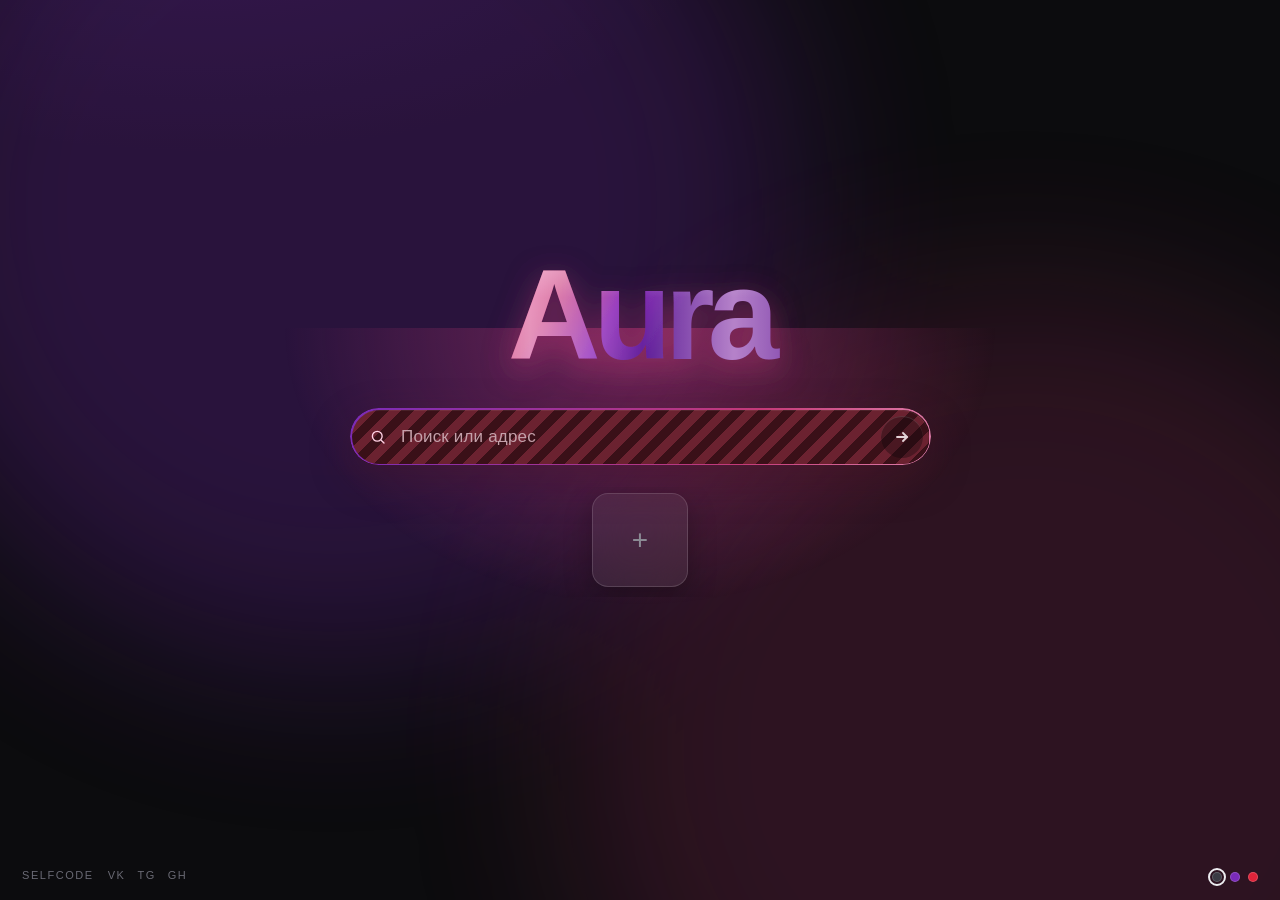
==== welcome/index.html @ 6e11dd0b "source: Aura overlay, policies, vault, launcher; README why+verify" ====
<!DOCTYPE html>
<html lang="ru">
<head>
  <meta charset="utf-8">
  <meta name="color-scheme" content="dark">
  <meta name="referrer" content="no-referrer">
  <meta http-equiv="Content-Security-Policy" content="default-src 'self'; script-src 'self'; style-src 'self'; img-src 'self' data: https:; connect-src 'none'; form-action https://duckduckgo.com; frame-ancestors 'none'; base-uri 'self'; object-src 'none'">
  <title>Aura</title>
  <link rel="stylesheet" href="welcome.css">
</head>
<body class="tab hud" data-scene="void" data-aurora="1" data-bg="0" data-bg-mode="cover">
  <div class="bg-photo" id="bg-photo" aria-hidden="true"></div>
  <div class="bg-aurora" aria-hidden="true"></div>
  <div class="hud-stage">
    <div class="brand">
      <h1 class="aura-word">
        <svg viewBox="0 0 560 180" width="560" height="180" role="img" aria-label="Aura">
          <defs>
            <linearGradient id="auraGrad" gradientUnits="userSpaceOnUse" x1="40" y1="20" x2="280" y2="160" spreadMethod="pad">
              <stop offset="0" stop-color="#ff8ab4"/>
              <stop offset="0.28" stop-color="#f04a86"/>
              <stop offset="0.55" stop-color="#c43a78"/>
              <stop offset="0.78" stop-color="#8a2bb8"/>
              <stop offset="1" stop-color="#5b1d96"/>
            </linearGradient>
            <linearGradient id="auraFlow" gradientUnits="userSpaceOnUse" x1="0" y1="0" x2="220" y2="0" spreadMethod="repeat">
              <stop offset="0" stop-color="#ffd0e4" stop-opacity="0"/>
              <stop offset="0.45" stop-color="#ffd0e4" stop-opacity="0.55"/>
              <stop offset="1" stop-color="#ffd0e4" stop-opacity="0"/>
              <animate attributeName="x1" values="-220;340" dur="4.2s" repeatCount="indefinite"/>
              <animate attributeName="x2" values="0;560" dur="4.2s" repeatCount="indefinite"/>
            </linearGradient>
            <linearGradient id="auraSheen" x1="0" y1="0" x2="0" y2="1">
              <stop offset="0" stop-color="#ffffff" stop-opacity="0.42"/>
              <stop offset="0.38" stop-color="#ffffff" stop-opacity="0"/>
            </linearGradient>
            <filter id="auraGlow" x="-25%" y="-30%" width="150%" height="180%">
              <feDropShadow dx="0" dy="10" stdDeviation="16" flood-color="#c43a78" flood-opacity="0.55"/>
            </filter>
          </defs>
          <text x="280" y="138" text-anchor="middle" font-size="138" font-weight="780" font-family="Segoe UI Variable Display, Segoe UI Variable, Segoe UI, sans-serif" fill="url(#auraGrad)" letter-spacing="-7.5" filter="url(#auraGlow)">Aura</text>
          <text class="aura-flow" x="280" y="138" text-anchor="middle" font-size="138" font-weight="780" font-family="Segoe UI Variable Display, Segoe UI Variable, Segoe UI, sans-serif" fill="url(#auraFlow)" letter-spacing="-7.5">Aura</text>
          <text x="280" y="138" text-anchor="middle" font-size="138" font-weight="780" font-family="Segoe UI Variable Display, Segoe UI Variable, Segoe UI, sans-serif" fill="url(#auraSheen)" letter-spacing="-7.5">Aura</text>
        </svg>
      </h1>
    </div>
    <form class="search" action="https://duckduckgo.com/" method="get" referrerpolicy="no-referrer">
      <span class="search-icon" aria-hidden="true">
        <svg viewBox="0 0 24 24" width="18" height="18" fill="none" stroke="currentColor" stroke-width="1.8" stroke-linecap="round" stroke-linejoin="round">
          <circle cx="11" cy="11" r="6.5"/>
          <path d="M16.2 16.2 20 20"/>
        </svg>
      </span>
      <input type="search" name="q" placeholder="Поиск или адрес" autofocus autocomplete="off" spellcheck="false" inputmode="search">
      <button type="submit" aria-label="Найти">
        <svg viewBox="0 0 16 16" width="16" height="16" fill="none" stroke="currentColor" stroke-width="1.8" stroke-linecap="round" stroke-linejoin="round">
          <path d="M3 8h10"/>
          <path d="m9 4 4 4-4 4"/>
        </svg>
      </button>
    </form>
    <div id="pins" class="pins" aria-label="Закреплённые сайты"></div>
  </div>
  <footer class="dev">
    <span>SelfCode</span>
    <nav>
      <a href="https://vk.com/selfcode_dev" rel="noreferrer noopener">VK</a>
      <a href="https://t.me/selfcode_dev" rel="noreferrer noopener">TG</a>
      <a href="https://github.com/SelfC0de" rel="noreferrer noopener">GH</a>
    </nav>
  </footer>
  <div class="scenes" id="scenes" title="Сцена">
    <button type="button" data-scene="void" aria-label="Void"></button>
    <button type="button" data-scene="neon" aria-label="Neon"></button>
    <button type="button" data-scene="ember" aria-label="Ember"></button>
  </div>
  <div id="cmd" class="cmd" hidden>
    <button type="button" data-act="pin">Новый пин</button>
    <button type="button" data-act="reset-bg">Сбросить фон</button>
    <button type="button" data-act="settings">Настройки</button>
  </div>
  <div id="sheet" class="sheet" hidden>
    <div class="sheet-card">
      <header>
        <span>Стартовая</span>
        <button type="button" class="sheet-x" id="sheet-x" aria-label="Закрыть">×</button>
      </header>
      <label class="row">
        <span>Aurora-фон</span>
        <input type="checkbox" id="opt-aurora">
      </label>
      <div class="row col">
        <span>Сцена</span>
        <div class="seg" id="opt-scene">
          <button type="button" data-scene="void">Void</button>
          <button type="button" data-scene="neon">Neon</button>
          <button type="button" data-scene="ember">Ember</button>
        </div>
      </div>
      <div class="row col">
        <span>Своя картинка</span>
        <div class="bg-actions">
          <button type="button" id="opt-bg-pick">Выбрать файл</button>
          <button type="button" id="opt-bg-clear">Убрать</button>
        </div>
      </div>
      <div class="row col">
        <span>Как класть</span>
        <div class="seg" id="opt-bg-mode">
          <button type="button" data-mode="cover">Растянуть</button>
          <button type="button" data-mode="repeat">Замостить</button>
        </div>
      </div>
    </div>
  </div>
  <input id="bg-file" type="file" accept="image/*" hidden>
  <script src="welcome.js" defer></script>
</body>
</html>
---- welcome/welcome.css ----
:root {
  --bg: #0c0c0e;
  --card: #16161b;
  --line: #2c2c34;
  --text: #ececf0;
  --muted: #8b8b94;
  --accent: #c43a78;
  --violet: #7a2bb8;
  --red: #e0243a;
  --green: #3dff6a;
}
* { box-sizing: border-box; margin: 0; padding: 0; }
html, body {
  width: 100%;
  min-width: 100%;
  height: 100%;
  min-height: 100vh;
  margin: 0;
  background: var(--bg);
  color: var(--text);
  font: 15px/1.45 "Segoe UI Variable", "Segoe UI", sans-serif;
  -webkit-font-smoothing: antialiased;
}
body.tab {
  display: flex;
  flex-direction: column;
  align-items: center;
  justify-content: center;
  width: 100%;
  min-height: 100vh;
  padding: 48px 24px 120px;
  background:
    radial-gradient(1100px 520px at 18% -8%, rgba(122, 43, 184, .28), transparent 58%),
    radial-gradient(900px 480px at 92% 108%, rgba(224, 36, 58, .16), transparent 52%),
    var(--bg);
}
body.hud[data-scene="void"] {
  background:
    radial-gradient(900px 420px at 16% -10%, rgba(90, 40, 140, .18), transparent 58%),
    var(--bg);
}
body.hud[data-scene="neon"] {
  background:
    radial-gradient(1100px 520px at 18% -8%, rgba(122, 43, 184, .42), transparent 58%),
    radial-gradient(800px 460px at 92% 108%, rgba(0, 220, 255, .12), transparent 52%),
    var(--bg);
}
body.hud[data-scene="ember"] {
  background:
    radial-gradient(1000px 480px at 80% 110%, rgba(224, 36, 58, .32), transparent 55%),
    radial-gradient(700px 360px at 12% -6%, rgba(196, 58, 120, .22), transparent 50%),
    var(--bg);
}
.bg-photo,
.bg-aurora {
  position: fixed;
  inset: 0;
  pointer-events: none;
  z-index: 0;
}
.bg-photo {
  display: none;
  background-position: center;
}
body.hud[data-bg="1"] .bg-photo { display: block; }
body.hud[data-bg-mode="cover"] .bg-photo {
  background-size: cover;
  background-repeat: no-repeat;
}
body.hud[data-bg-mode="repeat"] .bg-photo {
  background-size: auto;
  background-repeat: repeat;
}
body.hud[data-bg="1"] .bg-photo::after {
  content: "";
  position: absolute;
  inset: 0;
  background: rgba(8, 8, 10, .46);
}
.bg-aurora { display: none; overflow: hidden; }
body.hud[data-aurora="1"] .bg-aurora { display: block; }
.bg-aurora::before,
.bg-aurora::after {
  content: "";
  position: absolute;
  width: 72vmax;
  height: 72vmax;
  border-radius: 50%;
  filter: blur(90px);
  opacity: .85;
  animation: aurora-drift 26s ease-in-out infinite;
}
.bg-aurora::before {
  top: -20vmax;
  left: -10vmax;
  background: rgba(122, 43, 184, .32);
}
.bg-aurora::after {
  right: -16vmax;
  bottom: -24vmax;
  background: rgba(196, 58, 120, .22);
  animation-delay: -9s;
}
body.hud[data-scene="neon"] .bg-aurora::before { background: rgba(160, 60, 255, .38); }
body.hud[data-scene="neon"] .bg-aurora::after { background: rgba(0, 210, 255, .18); }
body.hud[data-scene="ember"] .bg-aurora::before { background: rgba(224, 36, 58, .28); }
body.hud[data-scene="ember"] .bg-aurora::after { background: rgba(255, 140, 40, .16); }
@keyframes aurora-drift {
  0%, 100% { transform: translate(0, 0) scale(1); }
  50% { transform: translate(8%, -6%) scale(1.12); }
}
@media (prefers-reduced-motion: reduce) {
  .bg-aurora::before, .bg-aurora::after { animation: none; }
}
body.hud .hud-stage {
  position: relative;
  z-index: 1;
  width: min(760px, 100%);
  display: flex;
  flex-direction: column;
  align-items: center;
}
body.hud .brand {
  position: relative;
  margin-bottom: 10px;
}
body.hud .brand::after {
  content: "";
  position: absolute;
  left: 50%;
  top: 58%;
  width: 720px;
  height: 280px;
  transform: translateX(-50%);
  background: radial-gradient(ellipse at 50% 0%, rgba(196, 58, 120, .46), transparent 70%);
  pointer-events: none;
  z-index: 0;
}
body.hud .aura-word {
  display: block;
  margin: 0;
  font-size: 0;
  line-height: 0;
  background: none;
  color: inherit;
  filter: none;
}
body.hud .aura-word svg {
  display: block;
  width: min(520px, 88vw);
  height: auto;
  overflow: visible;
  position: relative;
  z-index: 1;
}
body.hud .aura-word svg .aura-flow {
  mix-blend-mode: screen;
}
@media (prefers-reduced-motion: reduce) {
  body.hud .aura-word animate { display: none; }
}
body.hud .search {
  position: relative;
  z-index: 1;
  isolation: isolate;
  max-width: 580px;
  margin-bottom: 22px;
  background-color: #4a1520;
  background-image: repeating-linear-gradient(
    135deg,
    #3a1018 0px,
    #3a1018 9px,
    #6b2230 9px,
    #6b2230 18px
  );
  border: 1px solid #2a0c12;
  box-shadow:
    inset 0 1px 0 rgba(255, 220, 230, .08),
    0 14px 40px rgba(74, 21, 32, .35);
}
body.hud .search::before {
  content: "";
  position: absolute;
  inset: -1.5px;
  border-radius: inherit;
  padding: 1.5px;
  background: linear-gradient(110deg, #7a2bb8, #c43a78, #ffd0e4, #e0243a, #7a2bb8);
  background-size: 280% 100%;
  pointer-events: none;
  opacity: 0;
  z-index: -1;
  -webkit-mask:
    linear-gradient(#000 0 0) content-box,
    linear-gradient(#000 0 0);
  -webkit-mask-composite: xor;
  mask:
    linear-gradient(#000 0 0) content-box,
    linear-gradient(#000 0 0);
  mask-composite: exclude;
  transition: opacity .18s ease;
}
body.hud .search:focus-within::before {
  opacity: 1;
  animation: search-run 2.4s linear infinite;
}
@keyframes search-run {
  0% { background-position: 0% 50%; }
  100% { background-position: 200% 50%; }
}
@media (prefers-reduced-motion: reduce) {
  body.hud .search:focus-within::before { animation: none; }
}
body.hud .pins {
  width: 100%;
  max-width: 720px;
  display: flex;
  flex-wrap: nowrap;
  justify-content: center;
  align-items: stretch;
  gap: 10px;
  overflow-x: auto;
  padding: 6px 4px 10px;
}
.pin-slot {
  position: relative;
  flex: 0 0 96px;
  width: 96px;
  min-height: 92px;
  border-radius: 16px;
  background: rgba(255, 255, 255, .07);
  border: 1px solid rgba(255, 255, 255, .14);
  box-shadow: 0 10px 28px rgba(0, 0, 0, .28);
  backdrop-filter: blur(18px);
  -webkit-backdrop-filter: blur(18px);
  overflow: visible;
}
.pin-slot.empty .pin-add,
.pin-slot.filled .pin-go {
  display: flex;
  flex-direction: column;
  align-items: center;
  justify-content: center;
  gap: 8px;
  width: 100%;
  height: 100%;
  min-height: 92px;
  border: 0;
  background: transparent;
  color: var(--muted);
  text-decoration: none;
  cursor: pointer;
}
.pin-add {
  font: 320 28px/1 "Segoe UI Variable", "Segoe UI", sans-serif;
  color: #6a6a74;
}
.pin-slot.empty:hover {
  border-color: rgba(196, 58, 120, .45);
}
.pin-slot.empty:hover .pin-add { color: var(--text); }
.pin-slot.filled:hover {
  border-color: var(--accent);
  transform: translateY(-1px);
}
.pin-ico {
  position: relative;
  width: 36px;
  height: 36px;
  border-radius: 12px;
  display: grid;
  place-items: center;
  background: rgba(255, 255, 255, .1);
  color: #fff;
  font: 650 14px/1 "Segoe UI Variable", "Segoe UI", sans-serif;
  overflow: hidden;
}
.pin-ico img {
  position: absolute;
  inset: 0;
  width: 100%;
  height: 100%;
  object-fit: cover;
  display: none;
}
.pin-ico.has-img img { display: block; }
.pin-ico.has-img .pin-glyph { display: none; }
.pin-title {
  max-width: 90%;
  color: var(--text);
  font-size: 12px;
  letter-spacing: .02em;
  white-space: nowrap;
  overflow: hidden;
  text-overflow: ellipsis;
}
.pin-del {
  position: absolute;
  top: 6px;
  right: 6px;
  z-index: 2;
  width: 24px;
  height: 24px;
  display: none;
  place-items: center;
  border: 0;
  border-radius: 8px;
  background: rgba(12, 12, 14, .82);
  color: #c8c8d0;
  cursor: pointer;
}
.pin-slot.filled:hover .pin-del { display: grid; }
.pin-del:hover { color: #fff; background: #e0243a; }
.pin-slot.editing {
  z-index: 6;
  flex: 0 0 228px;
  width: 228px;
  min-height: 92px;
  overflow: visible;
  background: #16161b;
  border-color: var(--accent);
}
#pins .pin-form {
  display: flex;
  flex-direction: column;
  gap: 8px;
  padding: 10px;
}
#pins .pin-form input {
  display: block;
  width: 100%;
  height: 34px;
  min-height: 34px;
  padding: 0 10px;
  border: 1px solid #3a3a44;
  border-radius: 8px;
  background: #121214;
  color: #ececf0;
  font: 400 13px/34px "Segoe UI Variable", "Segoe UI", sans-serif;
  outline: none;
  appearance: none;
  -moz-appearance: none;
}
#pins .pin-form input:focus { border-color: var(--accent); }
#pins .pin-form input.bad { border-color: #e0243a; }
#pins .pin-form .pin-actions {
  display: flex;
  align-items: center;
  gap: 8px;
}
#pins .pin-form .pin-save {
  flex: 1;
  height: 32px;
  border: 0;
  border-radius: 8px;
  background: linear-gradient(135deg, var(--violet), var(--accent));
  color: #fff;
  font: 650 12px/1 "Segoe UI Variable", "Segoe UI", sans-serif;
  letter-spacing: .06em;
  text-transform: uppercase;
  cursor: pointer;
}
#pins .pin-form .pin-close {
  flex: 0 0 32px;
  width: 32px;
  height: 32px;
  border: 1px solid #3a3a44;
  border-radius: 8px;
  background: #121214;
  color: #c8c8d0;
  font: 500 20px/32px "Segoe UI Variable", "Segoe UI", sans-serif;
  cursor: pointer;
}
#pins .pin-form .pin-close:hover {
  color: #fff;
  border-color: #e0243a;
  background: #2a1216;
}
body.hud .dev {
  position: fixed;
  left: 22px;
  bottom: 16px;
  display: flex;
  align-items: center;
  gap: 14px;
  color: #6a6a74;
  font-size: 11px;
  letter-spacing: .14em;
  text-transform: uppercase;
  z-index: 2;
}
.scenes {
  position: fixed;
  right: 22px;
  bottom: 18px;
  display: flex;
  gap: 8px;
  z-index: 2;
}
.scenes button {
  width: 10px;
  height: 10px;
  border-radius: 50%;
  border: 1px solid rgba(255,255,255,.18);
  background: #2a2a32;
  cursor: pointer;
  padding: 0;
}
.scenes button[data-scene="void"] { background: #3a3a44; }
.scenes button[data-scene="neon"] { background: #7a2bb8; }
.scenes button[data-scene="ember"] { background: #e0243a; }
.scenes button.on {
  outline: 2px solid #ececf0;
  outline-offset: 2px;
}
.cmd {
  position: fixed;
  z-index: 20;
  min-width: 188px;
  padding: 6px;
  background: #141418;
  border: 1px solid #3a3a44;
  border-radius: 12px;
  box-shadow: 0 16px 40px rgba(0,0,0,.55);
  display: flex;
  flex-direction: column;
}
.cmd[hidden] { display: none; }
.cmd button {
  height: 34px;
  border: 0;
  border-radius: 8px;
  background: transparent;
  color: var(--text);
  text-align: left;
  padding: 0 10px;
  font: 500 13px/1 "Segoe UI Variable", "Segoe UI", sans-serif;
  cursor: pointer;
}
.cmd button:hover { background: #1e1e24; }
.sheet {
  position: fixed;
  inset: 0;
  z-index: 30;
  display: grid;
  place-items: center;
  background: rgba(0,0,0,.45);
}
.sheet[hidden] { display: none; }
.sheet-card {
  width: min(380px, calc(100vw - 32px));
  padding: 16px 16px 18px;
  background: #141418;
  border: 1px solid #3a3a44;
  border-radius: 16px;
  box-shadow: 0 24px 70px rgba(0,0,0,.55);
}
.sheet-card header {
  display: flex;
  align-items: center;
  justify-content: space-between;
  margin-bottom: 14px;
  font: 650 14px/1 "Segoe UI Variable", "Segoe UI", sans-serif;
  letter-spacing: .06em;
  text-transform: uppercase;
  color: var(--muted);
}
.sheet-x {
  width: 28px;
  height: 28px;
  border: 0;
  border-radius: 8px;
  background: #1c1c22;
  color: var(--text);
  font: 500 18px/28px "Segoe UI", sans-serif;
  cursor: pointer;
}
.sheet .row {
  display: flex;
  align-items: center;
  justify-content: space-between;
  gap: 12px;
  margin: 10px 0;
  color: var(--text);
  font-size: 13px;
}
.sheet .row.col {
  flex-direction: column;
  align-items: stretch;
}
.sheet .row.col > span { color: var(--muted); font-size: 11px; letter-spacing: .08em; text-transform: uppercase; }
.sheet input[type="checkbox"] { accent-color: var(--accent); width: 16px; height: 16px; }
.seg, .bg-actions { display: flex; gap: 8px; }
.seg button, .bg-actions button {
  flex: 1;
  height: 32px;
  border: 1px solid #3a3a44;
  border-radius: 8px;
  background: #121214;
  color: var(--text);
  font: 500 12px/1 "Segoe UI Variable", "Segoe UI", sans-serif;
  cursor: pointer;
}
.seg button.on {
  border-color: var(--accent);
  background: rgba(196, 58, 120, .18);
}
body.hud .dev nav { display: flex; gap: 12px; }
body.hud .dev a {
  color: #6a6a74;
  text-decoration: none;
}
body.hud .dev a:hover { color: var(--text); }
body.hud .strip,
body.hud .orb { display: none; }
body.window {
  display: grid;
  place-items: center;
  min-height: 100%;
  background: #070708;
}
.shell {
  width: min(720px, 100%);
}
.window-frame {
  width: min(440px, calc(100% - 32px));
  background: var(--card);
  border: 1px solid var(--line);
  border-radius: 16px;
  box-shadow: 0 24px 80px rgba(0,0,0,.55);
  overflow: hidden;
}
.caption {
  display: flex;
  align-items: center;
  gap: 8px;
  padding: 12px 14px;
  border-bottom: 1px solid var(--line);
  background: #121214;
}
.dot { width: 12px; height: 12px; border-radius: 50%; }
.dot.r { background: #ff5f57; }
.dot.y { background: #febc2e; }
.dot.g { background: #28c840; }
.caption span { color: var(--muted); font-size: 12px; margin-left: 6px; }
.logo {
  width: 88px;
  height: 88px;
  object-fit: contain;
  filter: drop-shadow(0 8px 24px rgba(196, 58, 120, .35));
}
.brand {
  display: flex;
  flex-direction: column;
  align-items: center;
  gap: 10px;
  margin-bottom: 28px;
}
body.window h1 {
  font-size: 42px;
  font-weight: 650;
  letter-spacing: -0.04em;
  background: linear-gradient(90deg, var(--violet), var(--accent) 50%, var(--red));
  -webkit-background-clip: text;
  background-clip: text;
  color: transparent;
}
.by {
  color: var(--muted);
  font-size: 13px;
  letter-spacing: .08em;
  text-transform: uppercase;
}
.search {
  display: flex;
  align-items: center;
  gap: 4px;
  width: 100%;
  height: 56px;
  margin: 0 auto 32px;
  padding: 6px 6px 6px 18px;
  background-color: #4a1520;
  background-image: repeating-linear-gradient(
    135deg,
    #3a1018 0px,
    #3a1018 9px,
    #6b2230 9px,
    #6b2230 18px
  );
  border: 1px solid #2a0c12;
  border-radius: 999px;
  box-shadow:
    inset 0 1px 0 rgba(255, 220, 230, .08),
    0 14px 40px rgba(74, 21, 32, .35);
  transition: border-color .18s ease, box-shadow .18s ease;
}
.search:hover {
  border-color: #7a2434;
}
.search:focus-within {
  border-color: #7a2434;
  box-shadow:
    inset 0 1px 0 rgba(255, 220, 230, .1),
    0 0 0 2px rgba(122, 36, 52, .4),
    0 14px 40px rgba(74, 21, 32, .4);
}
.search-icon {
  display: flex;
  align-items: center;
  justify-content: center;
  flex: 0 0 18px;
  color: #e8d0d6;
  pointer-events: none;
  transition: color .18s ease;
}
.search:focus-within .search-icon {
  color: #ffd0e4;
}
.search input {
  flex: 1;
  min-width: 0;
  height: 100%;
  border: 0;
  outline: 0;
  background: transparent;
  color: #f4e9ec;
  padding: 0 12px 0 10px;
  font: 400 17px/1.2 "Segoe UI Variable", "Segoe UI", sans-serif;
  letter-spacing: 0.01em;
  appearance: none;
  -moz-appearance: none;
}
.search input::placeholder {
  color: #c4a0aa;
  font-weight: 400;
}
.search input::-webkit-search-decoration,
.search input::-webkit-search-cancel-button,
.search input::-webkit-search-results-button {
  display: none;
}
.search button {
  display: inline-flex;
  align-items: center;
  justify-content: center;
  gap: 0;
  width: 42px;
  height: 42px;
  padding: 0;
  border: 0;
  border-radius: 50%;
  background: rgba(12, 8, 10, .35);
  color: #f4e9ec;
  font: 650 13px/1 "Segoe UI Variable", "Segoe UI", sans-serif;
  cursor: pointer;
  box-shadow: inset 0 1px 0 rgba(255,255,255,.12);
  transition: transform .15s ease, filter .15s ease, background .15s ease;
}
.search button:hover {
  filter: brightness(1.08);
  transform: translateY(-1px);
  box-shadow:
    inset 0 1px 0 rgba(255,255,255,.28),
    0 10px 22px rgba(196, 58, 120, .48);
}
.search button:active {
  transform: translateY(0);
  filter: brightness(.96);
}
.search button svg {
  opacity: .9;
}
.cards {
  display: grid;
  grid-template-columns: repeat(3, 1fr);
  gap: 12px;
}
a.card {
  display: flex;
  flex-direction: column;
  gap: 6px;
  padding: 16px;
  text-decoration: none;
  color: var(--text);
  background: var(--card);
  border: 1px solid var(--line);
  border-radius: 12px;
  transition: border-color .15s, transform .15s;
}
a.card:hover {
  border-color: var(--accent);
  transform: translateY(-2px);
}
.card b { font-size: 14px; }
.card span { color: var(--muted); font-size: 12px; }
.inner { padding: 28px 24px 24px; text-align: center; }
.inner .logo { width: 72px; height: 72px; }
.inner h1 { font-size: 32px; }
.inner p { color: var(--muted); margin: 12px 0 20px; font-size: 14px; }
.links { display: flex; flex-direction: column; gap: 8px; }
.links a {
  display: block;
  padding: 12px;
  border-radius: 10px;
  border: 1px solid var(--line);
  color: var(--text);
  text-decoration: none;
  background: #1a1a1f;
  font-size: 14px;
}
.links a:hover { border-color: var(--accent); }
.go {
  margin-top: 16px;
  width: 100%;
  border: 0;
  border-radius: 10px;
  padding: 12px;
  cursor: pointer;
  color: #fff;
  font: 650 14px "Segoe UI", sans-serif;
  background: linear-gradient(90deg, var(--violet), var(--accent));
}
.foot {
  margin-top: 28px;
  color: var(--muted);
  font-size: 12px;
  text-align: center;
}
@media (max-width: 640px) {
  .cards { grid-template-columns: 1fr; }
  h1 { font-size: 32px; }
  .search { height: 52px; padding-left: 14px; }
  .search button span { display: none; }
  .search button { width: 44px; padding: 0; }
  .search button svg { width: 16px; height: 16px; }
}
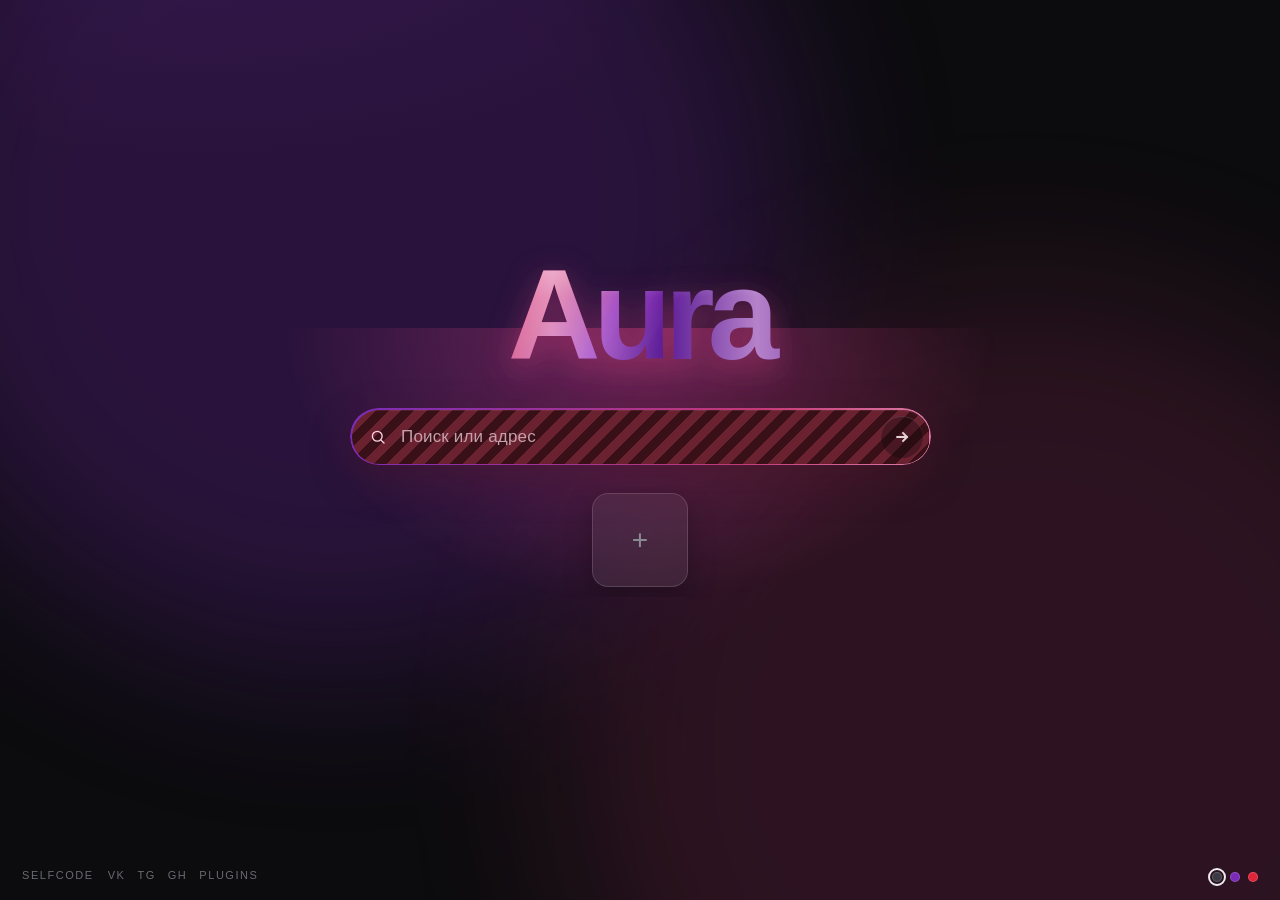
==== commit 00e929a8: "ui: Aura plugins tab with multi-select load" ====
--- a/welcome/index.html
+++ b/welcome/index.html
@@ -67,6 +67,7 @@
       <a href="https://vk.com/selfcode_dev" rel="noreferrer noopener">VK</a>
       <a href="https://t.me/selfcode_dev" rel="noreferrer noopener">TG</a>
       <a href="https://github.com/SelfC0de" rel="noreferrer noopener">GH</a>
+      <a href="plugins.html">Plugins</a>
     </nav>
   </footer>
   <div class="scenes" id="scenes" title="Сцена">
